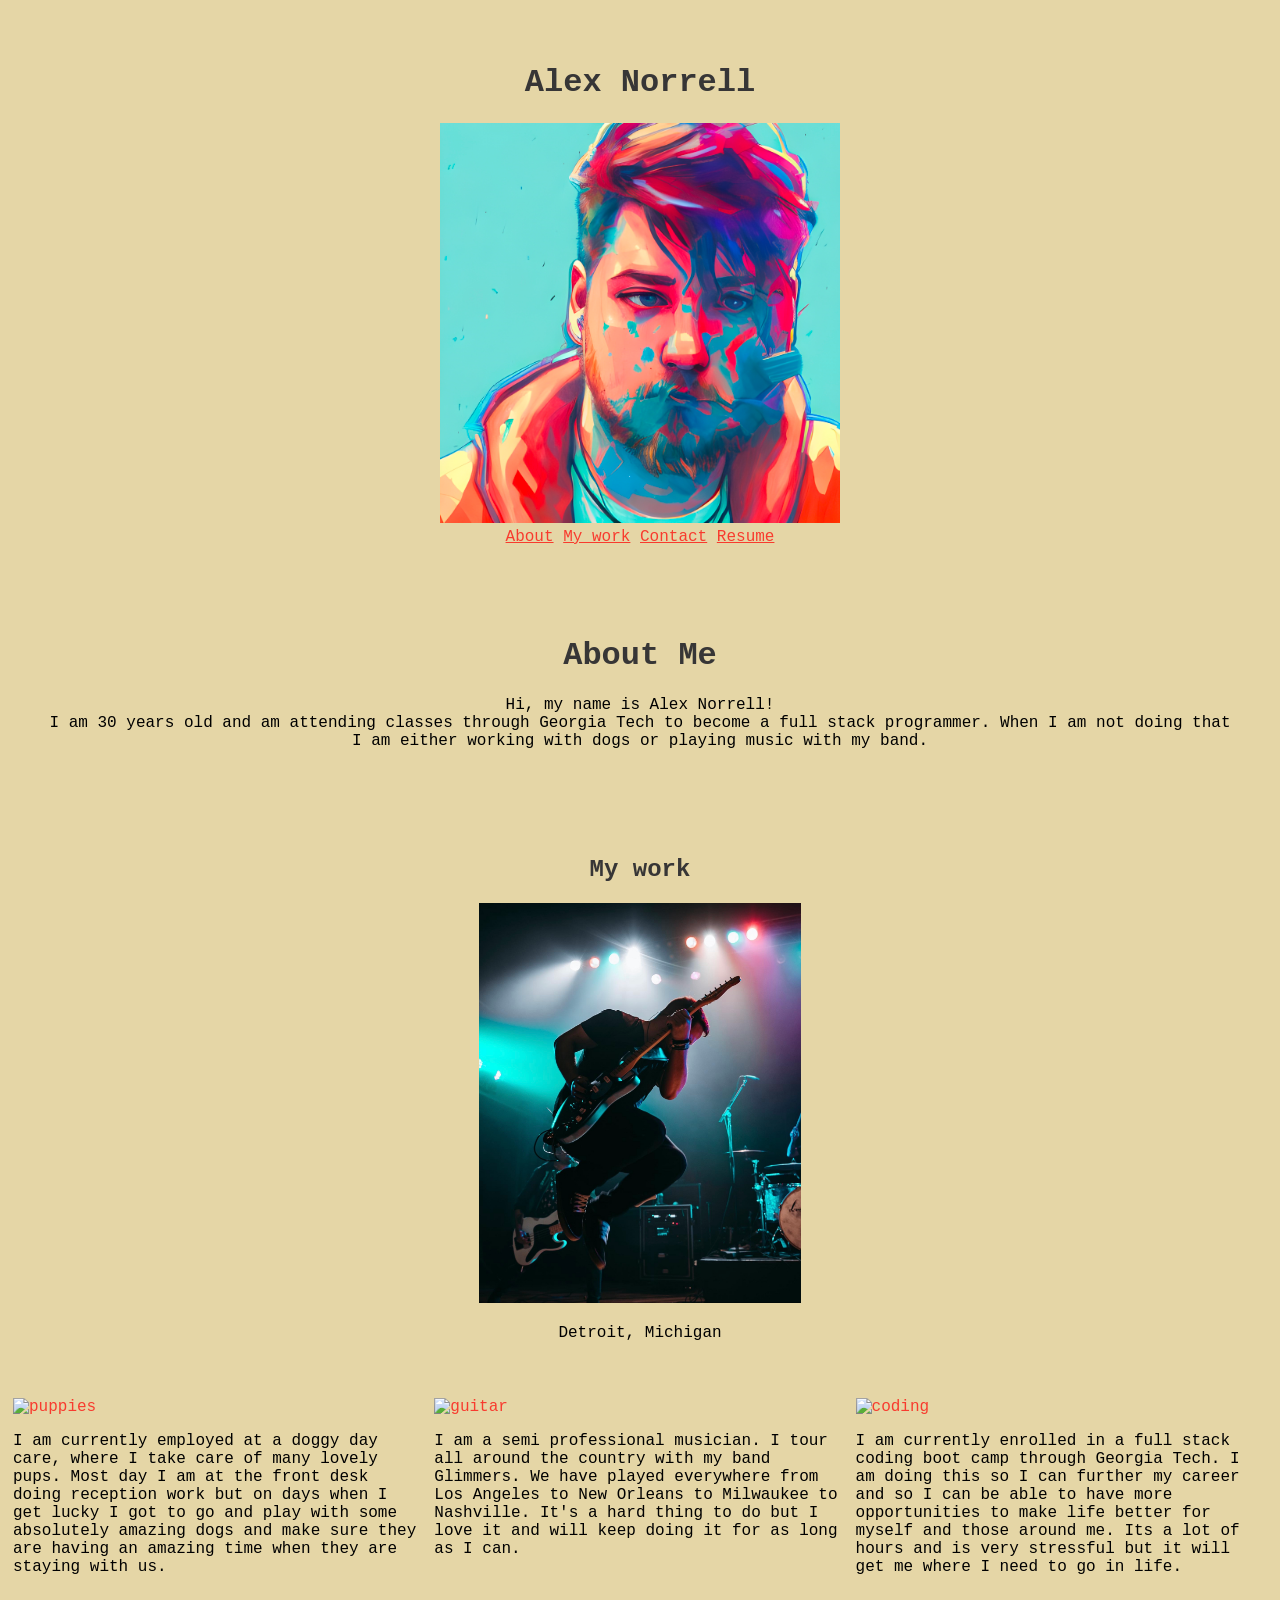
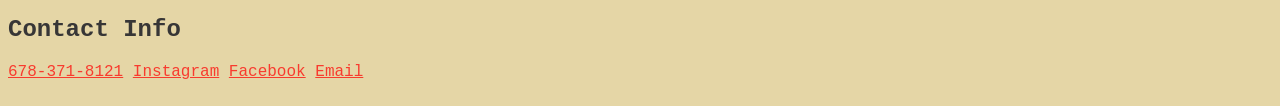
==== portfolio.html @ 872fb3d8 "portfolio (added starting files to portfolio)" ====
<!DOCTYPE html>
<html lang="en">
<head>
     <meta charset="UTF-8">
     <meta http-equiv="X-UA-Compatible" content="IE=edge">
     <meta name="viewport" content="width=device-width, initial-scale=1.0">
     <title>Alex Norrell</title>
     <link rel="stylesheet" href="portfolio.css">
</head>
<body>
     <div id="intro" class="section">
          <h1>Alex Norrell</h1>
          <img src="IMG_7377.JPG" 
          alt="colorful-alex"
          height= 400px
          width="auto">
          <div class="nav">
               <a href="#about">About</a>
               <a href="#work">My work</a>
               <a href="#contact">Contact</a>
               <a href="#resume">Resume</a>

          </div>
     </div>

     <div id="about" class="section">
          <h1>About Me</h1>
          <p>Hi, my name is Alex Norrell! <br>I am 30 years old and am attending 
               classes through Georgia Tech to become a full stack programmer.
                When I am not doing that I am either working with dogs or playing 
                music with my band. </p>
     </div>
     <div id="work" class="section">
          <h2>My work</h2>
          <div class="flex-container">
               <div>          
                    <div>               
                         <a herf="#"><img src="IMG_6368.jpg" 
                              alt="alex-jumping"
                              height="400px"
                              width="auto"></a>
                              <p>Detroit, Michigan</p>
                              </div>
               
               </div>
          </div>
     </div>
     <div id="examples" class="row">
          <div class="column">
               <a herf="#"><img src="https://www.yourtango.com/sites/default/files/styles/listing_big/public/image_blog/cutest-dog-breeds-header.jpg?itok=F8HxWA1W" 
               alt="puppies"
               height="auto"
               width="100%"></a>
               <p>I am currently employed at a doggy day care, 
                    where I take care of many lovely pups. 
                    Most day I am at the front desk doing reception 
                    work but on days when I get lucky I got to go and 
                    play with some absolutely amazing dogs and make sure 
                    they are having an amazing time when they are staying with us. </p>

          </div>
          <div class="column">
               <a herf="#"><img src="https://images.squarespace-cdn.com/content/v1/5a161561692ebeb0ea4da330/1633700093442-NJPRPERAD9P28Q7N1H3S/eric-henderson-hp-opt.jpg?format=1500w" 
                    alt="guitar"
                    height="auto"
                    width="100%"></a>
                    <p>I am a semi professional musician. 
                         I tour all around the country with my band 
                         Glimmers. We have played everywhere from Los
                          Angeles to New Orleans to Milwaukee to Nashville. 
                          It's a hard thing to do but I love it and will 
                          keep doing it for as long as I can. </p>
               
          </div>
          <div class="column">
               <a herf="#"><img src="https://www.hp.com/us-en/shop/app/assets/images/uploads/prod/5%20Best%20Coding%20Programs%20for%20Aspiring%20Programmers1650304687858345.jpg" 
                    alt="coding"
                    height="auto"
                    width="100%"></a>
                    <p>I am currently enrolled in a full stack coding boot 
                         camp through Georgia Tech. I am doing this so I can 
                         further my career and so I can be able to have more 
                         opportunities to make life better for myself and those 
                         around me. Its a lot of hours and is very stressful but 
                         it will get me where I need to go in life. </p>
               
          </div>
     </div>





     
     <div id="contact">
          <h2>Contact Info</h2>
               <div class="nav2">
                    <a href="tel:678.371.8121" class="" >678-371-8121</a>
                    <a href="https://www.instagram.com/alexnorrell/" class="">Instagram</a>
                    <a href="https://www.facebook.com/norrell.alex" class="">Facebook</a>
                    <a href="norrell.alex@gmail.com" class="">Email</a>

               </div>         

     </div>
</body>
</html>
---- portfolio.css ----
body, html{
    background-color: #e5d6a6;
    font-family: monospace, sans-serif;
}
a{
    color:rgba(255, 0, 0, 0.727) ;
}
h1, h2{
    color:rgb(55, 54, 54);
}
*{
    box-sizing: border-box;
}
.column {
    float: left;
    width: 33.33%;
    padding: 5px;
}
.row{
    content: "";
    display: table;
    clear: both;
}
.flex-container{
    display: flex;
    justify-content: center;
    align-items: center;
}
.section{
    padding:35px 0;
    width:100%;
    max-width: 1200px;
    margin-left: auto;
    margin-right: auto;
    text-align: center;
}     
.nav{
    align-items: center;
    justify-content: center;
}
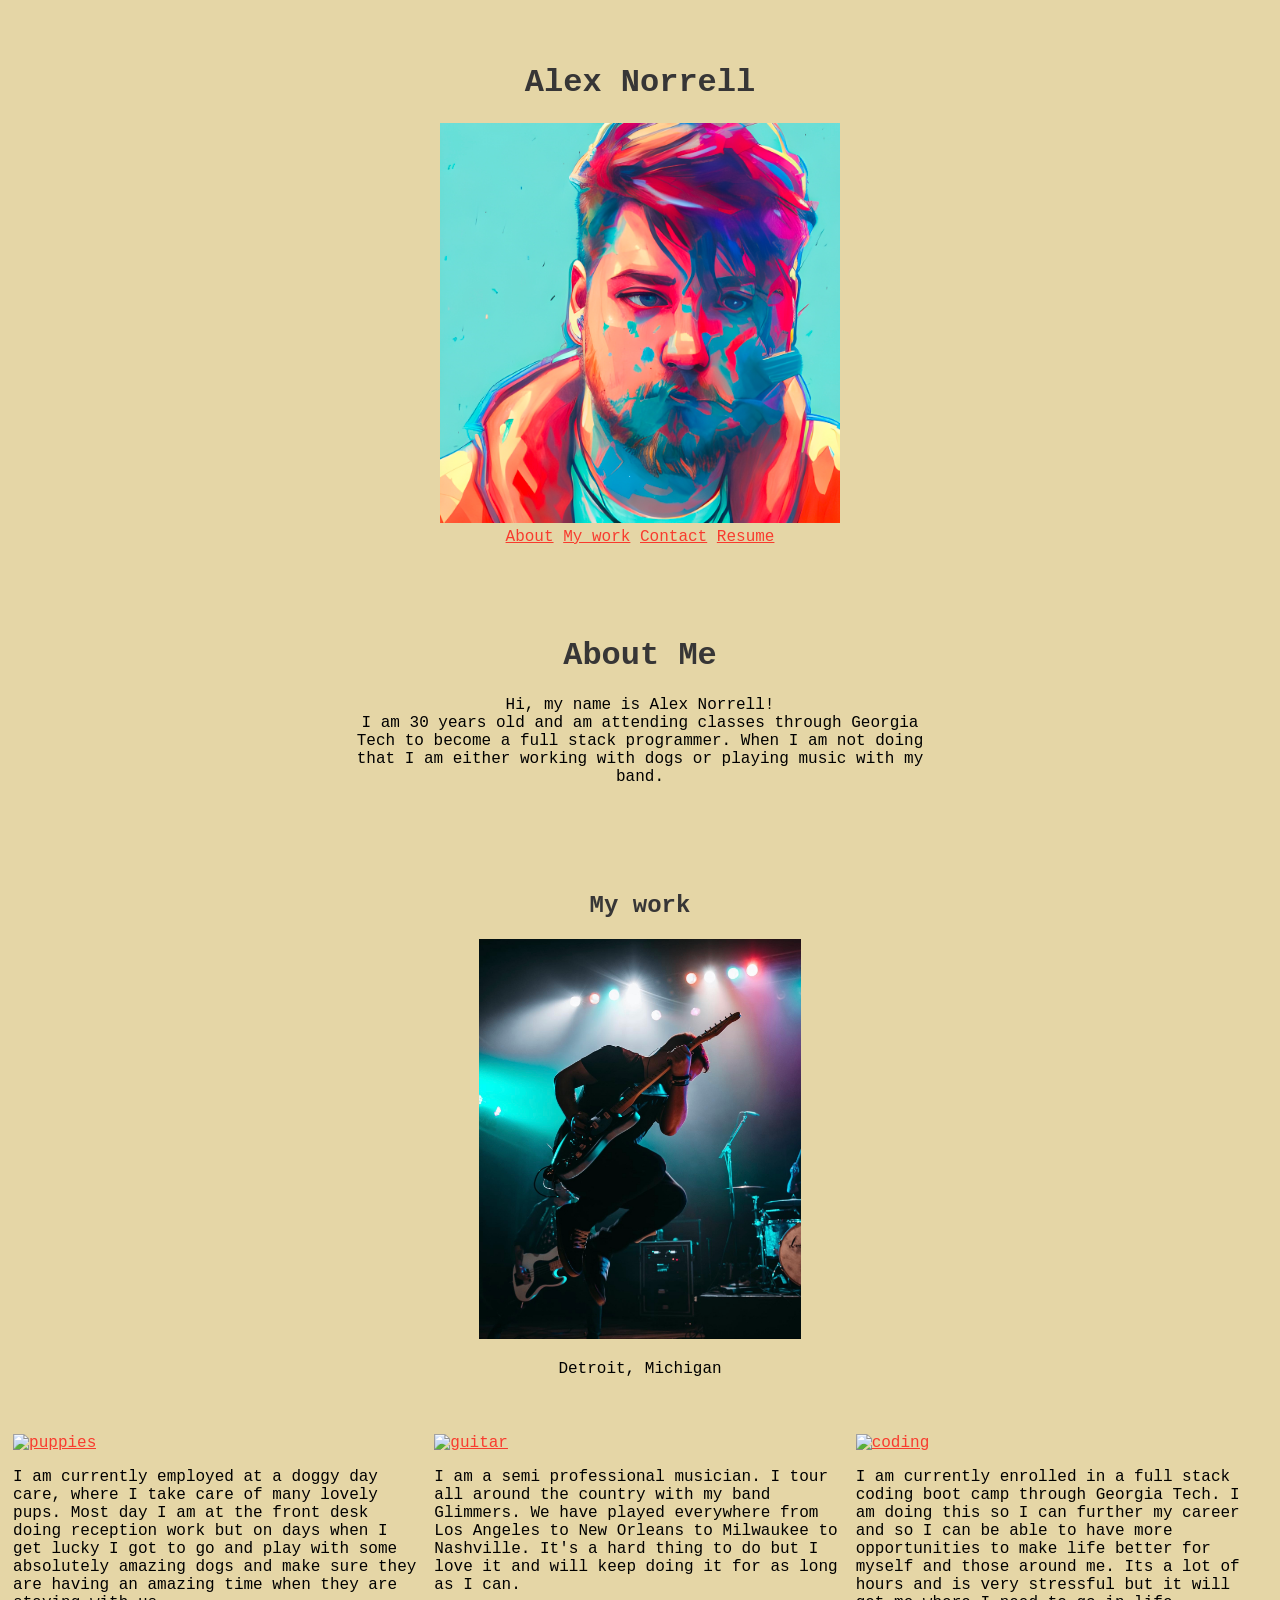
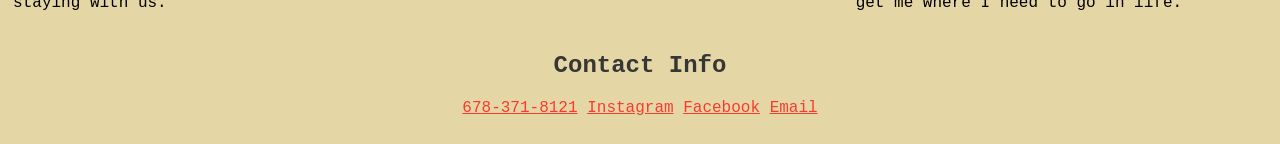
==== commit f5184934: "adjusting positioning and hyperlinks" ====
--- a/portfolio.html
+++ b/portfolio.html
@@ -35,7 +35,7 @@
           <div class="flex-container">
                <div>          
                     <div>               
-                         <a herf="#"><img src="IMG_6368.jpg" 
+                         <a><img src="IMG_6368.jpg" 
                               alt="alex-jumping"
                               height="400px"
                               width="auto"></a>
@@ -47,7 +47,7 @@
      </div>
      <div id="examples" class="row">
           <div class="column">
-               <a herf="#"><img src="https://www.yourtango.com/sites/default/files/styles/listing_big/public/image_blog/cutest-dog-breeds-header.jpg?itok=F8HxWA1W" 
+               <a href="https://www.youtube.com/watch?v=_oVI7m_AKCY"><img src="https://www.yourtango.com/sites/default/files/styles/listing_big/public/image_blog/cutest-dog-breeds-header.jpg?itok=F8HxWA1W" 
                alt="puppies"
                height="auto"
                width="100%"></a>
@@ -60,7 +60,7 @@
 
           </div>
           <div class="column">
-               <a herf="#"><img src="https://images.squarespace-cdn.com/content/v1/5a161561692ebeb0ea4da330/1633700093442-NJPRPERAD9P28Q7N1H3S/eric-henderson-hp-opt.jpg?format=1500w" 
+               <a href="https://open.spotify.com/artist/40vUY0Z0SDZ2RNEcLK5yGy"><img src="https://images.squarespace-cdn.com/content/v1/5a161561692ebeb0ea4da330/1633700093442-NJPRPERAD9P28Q7N1H3S/eric-henderson-hp-opt.jpg?format=1500w" 
                     alt="guitar"
                     height="auto"
                     width="100%"></a>
@@ -73,7 +73,7 @@
                
           </div>
           <div class="column">
-               <a herf="#"><img src="https://www.hp.com/us-en/shop/app/assets/images/uploads/prod/5%20Best%20Coding%20Programs%20for%20Aspiring%20Programmers1650304687858345.jpg" 
+               <a href="https://www.youtube.com/watch?v=GXlckaGr0Eo"><img src="https://www.hp.com/us-en/shop/app/assets/images/uploads/prod/5%20Best%20Coding%20Programs%20for%20Aspiring%20Programmers1650304687858345.jpg" 
                     alt="coding"
                     height="auto"
                     width="100%"></a>
@@ -86,13 +86,7 @@
                
           </div>
      </div>
-
-
-
-
-
-     
-     <div id="contact">
+     <div id="contact" class="contact">
           <h2>Contact Info</h2>
                <div class="nav2">
                     <a href="tel:678.371.8121" class="" >678-371-8121</a>
--- a/portfolio.css
+++ b/portfolio.css
@@ -1,12 +1,14 @@
 body, html{
     background-color: #e5d6a6;
     font-family: monospace, sans-serif;
+    
 }
 a{
     color:rgba(255, 0, 0, 0.727) ;
 }
 h1, h2{
     color:rgb(55, 54, 54);
+    align-items: center;
 }
 *{
     box-sizing: border-box;
@@ -14,12 +16,15 @@
 .column {
     float: left;
     width: 33.33%;
+    min-width: 300px;
     padding: 5px;
 }
 .row{
     content: "";
-    display: table;
+    display: flex;
     clear: both;
+    flex-wrap: wrap;
+    justify-content: center;
 }
 .flex-container{
     display: flex;
@@ -29,7 +34,7 @@
 .section{
     padding:35px 0;
     width:100%;
-    max-width: 1200px;
+    max-width: 600px;
     margin-left: auto;
     margin-right: auto;
     text-align: center;
@@ -38,3 +43,15 @@
     align-items: center;
     justify-content: center;
 }
+
+.contact{
+    align-items: center;
+    justify-content: center;
+    margin-left: auto;
+    margin-right: auto;
+    text-align: center;
+}
+
+.nav2{
+    text-align: center;
+}
